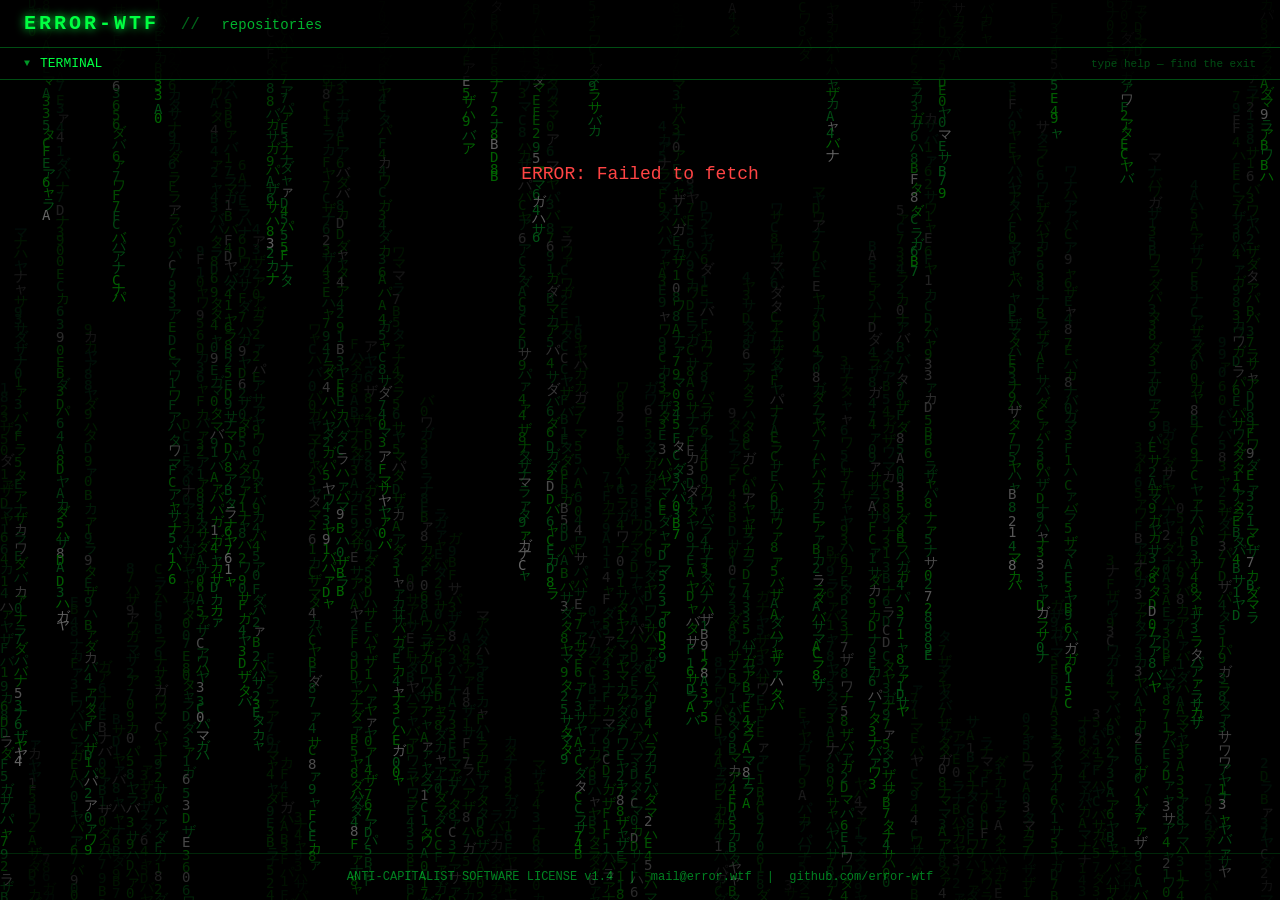
==== index.html @ 3c839986 "fix: add cache-busting version to script tags" ====
<!DOCTYPE html>
<html lang="en">
<head>
    <meta charset="UTF-8">
    <meta name="viewport" content="width=device-width, initial-scale=1.0">
    <title>error-wtf // MATRIX PORTAL</title>
    <link rel="stylesheet" href="matrix.css?v=2">
    <link rel="icon" href="data:image/svg+xml,<svg xmlns='http://www.w3.org/2000/svg' viewBox='0 0 100 100'><text y='.9em' font-size='90'>&#x1F7E2;</text></svg>">
</head>
<body>
    <canvas id="matrixCanvas"></canvas>

    <div id="app">
        <header id="header">
            <div class="header-left">
                <span class="logo" onclick="navigate('')">error-wtf</span>
                <span class="header-sep">//</span>
                <span id="breadcrumb" class="breadcrumb"></span>
            </div>
            <div class="header-right">
                <span class="header-stats" id="headerStats"></span>
            </div>
        </header>

        <main id="content"></main>

        <footer id="footer">
            <span>ANTI-CAPITALIST SOFTWARE LICENSE v1.4</span>
            <span class="footer-sep">|</span>
            <span>mail@error.wtf</span>
            <span class="footer-sep">|</span>
            <a href="https://github.com/error-wtf" target="_blank" rel="noopener">github.com/error-wtf</a>
        </footer>
    </div>

    <!-- Tetris Overlay -->
    <div id="tetrisOverlay" style="display:none;position:fixed;top:0;left:0;width:100vw;height:100vh;z-index:9999;background:rgba(0,0,0,0.95);">
        <div id="tetrisClose" style="position:absolute;top:10px;right:20px;color:#0f0;font-size:24px;cursor:pointer;z-index:10000;font-family:monospace;">✕ ESC</div>
        <iframe id="tetrisFrame" style="width:100%;height:100%;border:none;" sandbox="allow-scripts allow-same-origin"></iframe>
    </div>

    <script src="md.js?v=2"></script>
    <script src="chat.js?v=2"></script>
    <script src="app.js?v=2"></script>
</body>
</html>
---- matrix.css ----
* { margin:0; padding:0; box-sizing:border-box; }
:root { --g:#00ff41; --gd:#009922; --gg:rgba(0,255,65,0.3); --bg:#000; --bp:rgba(0,0,0,0.85); --bc:rgba(0,12,0,0.9); --bd:rgba(0,255,65,0.3); --f:'Courier New',monospace; }
html,body { height:100%; background:var(--bg); color:var(--g); font-family:var(--f); overflow-x:hidden; }
a { color:var(--g); text-decoration:none; } a:hover { color:#fff; text-shadow:0 0 8px var(--g); }
::selection { background:var(--g); color:#000; }
::-webkit-scrollbar { width:6px; } ::-webkit-scrollbar-track { background:#000; } ::-webkit-scrollbar-thumb { background:var(--gd); border-radius:3px; }
#matrixCanvas { position:fixed; top:0; left:0; width:100%; height:100%; z-index:0; pointer-events:none; opacity:0.4; }
#app { position:relative; z-index:1; min-height:100vh; display:flex; flex-direction:column; }
header { display:flex; justify-content:space-between; align-items:center; padding:12px 24px; background:var(--bp); border-bottom:1px solid var(--bd); position:sticky; top:0; z-index:50; }
.logo { font-size:20px; font-weight:bold; letter-spacing:3px; cursor:pointer; text-shadow:0 0 10px var(--g); text-transform:uppercase; } .logo:hover { color:#fff; }
.header-sep { margin:0 12px; opacity:0.4; } .breadcrumb { opacity:0.7; font-size:14px; } .breadcrumb span { cursor:pointer; } .breadcrumb span:hover { color:#fff; }
.header-stats { font-size:12px; opacity:0.5; }
main { flex:1; padding:24px; max-width:1200px; width:100%; margin:0 auto; }
footer { padding:16px 24px; border-top:1px solid var(--bd); background:var(--bp); text-align:center; font-size:12px; opacity:0.5; } .footer-sep { margin:0 8px; }
.loading { text-align:center; padding:60px; font-size:18px; animation:pulse 1.5s infinite; }
@keyframes pulse { 0%,100%{opacity:1} 50%{opacity:0.3} }
.repo-grid { display:grid; grid-template-columns:repeat(auto-fill,minmax(340px,1fr)); gap:16px; }
.repo-card { background:var(--bc); border:1px solid var(--bd); border-radius:4px; padding:20px; cursor:pointer; transition:all 0.2s; }
.repo-card:hover { border-color:var(--g); box-shadow:0 0 20px var(--gg); transform:translateY(-2px); }
.repo-name { font-size:16px; font-weight:bold; margin-bottom:8px; } .repo-desc { font-size:12px; opacity:0.6; margin-bottom:12px; line-height:1.5; max-height:36px; overflow:hidden; }
.repo-meta { display:flex; gap:16px; font-size:11px; opacity:0.5; flex-wrap:wrap; }
.repo-lang { display:inline-block; width:8px; height:8px; border-radius:50%; margin-right:4px; vertical-align:middle; }
.repo-topics { display:flex; gap:6px; flex-wrap:wrap; margin-top:8px; }
.repo-topic { font-size:10px; padding:2px 8px; border:1px solid var(--bd); border-radius:12px; opacity:0.6; }
.explorer { display:grid; grid-template-columns:280px 1fr; gap:0; min-height:70vh; border:1px solid var(--bd); border-radius:4px; overflow:hidden; }
.tree-panel { background:var(--bc); border-right:1px solid var(--bd); overflow-y:auto; padding:8px 0; max-height:80vh; }
.tree-item { padding:4px 12px; cursor:pointer; font-size:13px; white-space:nowrap; overflow:hidden; text-overflow:ellipsis; display:flex; align-items:center; gap:6px; }
.tree-item:hover { background:rgba(0,255,65,0.1); } .tree-item.active { background:rgba(0,255,65,0.15); color:#fff; }
.tree-item .icon { opacity:0.5; font-size:12px; } .tree-dir { font-weight:bold; }
.tree-indent { display:inline-block; width:16px; }
.viewer-panel { background:rgba(0,0,0,0.9); overflow:auto; max-height:80vh; }
.viewer-header { padding:12px 16px; border-bottom:1px solid var(--bd); font-size:13px; display:flex; justify-content:space-between; align-items:center; }
.viewer-content { padding:16px; font-size:13px; line-height:1.7; white-space:pre-wrap; word-break:break-word; }
.viewer-content code { color:var(--g); }
.viewer-empty { padding:60px; text-align:center; opacity:0.4; }
.repo-header { margin-bottom:24px; padding:20px; background:var(--bc); border:1px solid var(--bd); border-radius:4px; }
.repo-header h1 { font-size:22px; margin-bottom:8px; text-shadow:0 0 8px var(--gg); }
.repo-header p { font-size:13px; opacity:0.6; margin-bottom:12px; }
.repo-actions { display:flex; gap:12px; flex-wrap:wrap; }
.btn { padding:6px 16px; border:1px solid var(--g); background:transparent; color:var(--g); font-family:var(--f); font-size:12px; cursor:pointer; border-radius:4px; }
.btn:hover { background:var(--g); color:#000; }
.search-box { width:100%; padding:10px 16px; background:rgba(0,255,65,0.05); border:1px solid var(--bd); color:var(--g); font-family:var(--f); font-size:14px; margin-bottom:20px; border-radius:4px; outline:none; }
.search-box:focus { border-color:var(--g); box-shadow:0 0 10px var(--gg); }
.md-rendered { line-height:1.8; white-space:normal; }
.md-rendered h1,.md-rendered h2,.md-rendered h3,.md-rendered h4,.md-rendered h5,.md-rendered h6 { color:#fff; margin:20px 0 10px; text-shadow:0 0 6px var(--gg); }
.md-rendered h1 { font-size:1.8em; border-bottom:1px solid var(--bd); padding-bottom:8px; }
.md-rendered h2 { font-size:1.4em; border-bottom:1px solid var(--bd); padding-bottom:6px; }
.md-rendered h3 { font-size:1.2em; }
.md-rendered p { margin:8px 0; }
.md-rendered pre { background:rgba(0,255,65,0.05); padding:12px; border:1px solid var(--bd); border-radius:4px; overflow-x:auto; margin:12px 0; white-space:pre-wrap; word-break:break-word; }
.md-rendered code { color:var(--g); background:rgba(0,255,65,0.08); padding:2px 5px; border-radius:3px; font-size:0.9em; }
.md-rendered pre code { background:none; padding:0; border-radius:0; font-size:1em; }
.md-rendered a { text-decoration:underline; }
.md-rendered img { max-width:100%; border:1px solid var(--bd); margin:8px 0; border-radius:4px; }
.md-rendered table { border-collapse:collapse; width:100%; margin:12px 0; }
.md-rendered th { border:1px solid var(--bd); padding:8px 12px; font-size:12px; background:rgba(0,255,65,0.08); color:#fff; text-align:left; }
.md-rendered td { border:1px solid var(--bd); padding:6px 12px; font-size:12px; }
.md-rendered ul,.md-rendered ol { margin:8px 0; padding-left:24px; }
.md-rendered li { margin:4px 0; }
.md-rendered blockquote { border-left:3px solid var(--g); margin:12px 0; padding:8px 16px; background:rgba(0,255,65,0.03); opacity:0.85; }
.md-rendered hr { border:none; border-top:1px solid var(--bd); margin:16px 0; }
.md-rendered input[type="checkbox"] { margin-right:6px; accent-color:var(--g); }
.md-rendered del { opacity:0.5; }
/* Terminal */
.chat-bar { background:var(--bp); border-bottom:1px solid var(--bd); position:sticky; top:44px; z-index:49; }
.chat-toggle { display:flex; align-items:center; gap:10px; padding:8px 24px; cursor:pointer; font-size:13px; }
.chat-toggle:hover { background:rgba(0,255,65,0.05); }
.chat-toggle-icon { font-size:10px; opacity:0.6; }
.chat-toggle-hint { opacity:0.3; font-size:11px; margin-left:auto; }
.chat-panel { display:none; flex-direction:column; max-height:55vh; border-top:1px solid var(--bd); background:#000; }
.term-output { flex:1; overflow-y:auto; padding:12px 16px; min-height:120px; max-height:42vh; font-size:13px; line-height:1.7; }
.term-line { white-space:pre-wrap; word-break:break-word; animation:termIn .15s ease; }
@keyframes termIn { from{opacity:0} to{opacity:1} }
.term-system { color:var(--g); opacity:0.7; }
.term-green { color:var(--g); }
.term-dim { color:#888; opacity:0.6; }
.term-input { color:#0f0; opacity:0.8; }
.term-red { color:#f44; }
.term-yellow { color:#ffcc00; }
.term-default { color:var(--g); }
.term-input-row { display:flex; align-items:center; gap:8px; padding:8px 16px; border-top:1px solid var(--bd); background:rgba(0,12,0,0.95); }
.term-prompt { color:var(--g); font-size:13px; white-space:nowrap; opacity:0.8; }
.term-input { flex:1; background:transparent; border:none; color:var(--g); font-family:var(--f); font-size:13px; outline:none; caret-color:var(--g); }
.term-input::placeholder { color:rgba(0,255,65,0.2); }
@media(max-width:768px) { .explorer { grid-template-columns:1fr; } .tree-panel { max-height:30vh; } .repo-grid { grid-template-columns:1fr; } main { padding:12px; } .term-output { padding:8px 10px; } .term-input-row { padding:6px 10px; } }
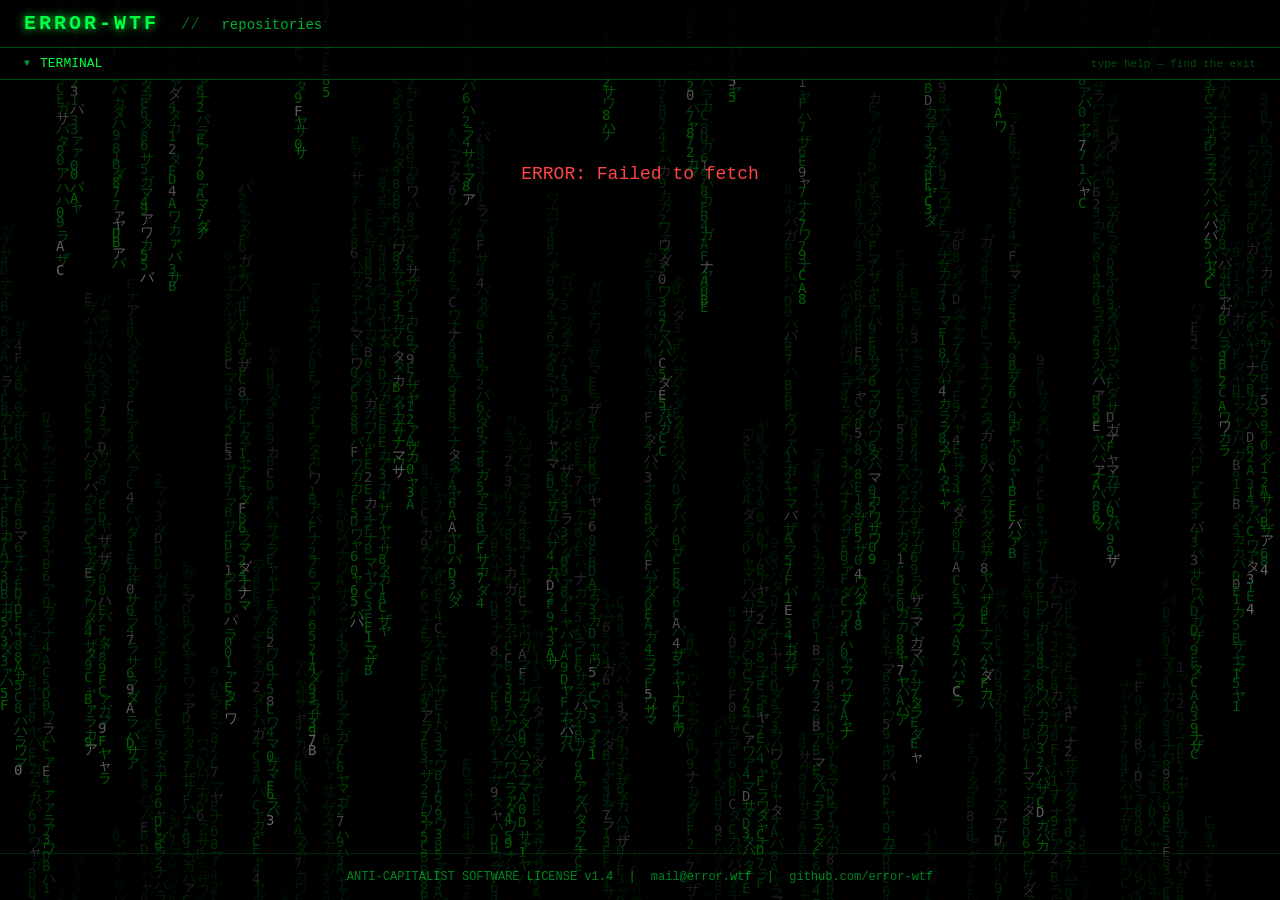
==== commit 19e60031: "bump cache version to v3 for matrix animation update" ====
--- a/index.html
+++ b/index.html
@@ -4,7 +4,7 @@
     <meta charset="UTF-8">
     <meta name="viewport" content="width=device-width, initial-scale=1.0">
     <title>error-wtf // MATRIX PORTAL</title>
-    <link rel="stylesheet" href="matrix.css?v=2">
+    <link rel="stylesheet" href="matrix.css?v=3">
     <link rel="icon" href="data:image/svg+xml,<svg xmlns='http://www.w3.org/2000/svg' viewBox='0 0 100 100'><text y='.9em' font-size='90'>&#x1F7E2;</text></svg>">
 </head>
 <body>
@@ -35,12 +35,12 @@
 
     <!-- Tetris Overlay -->
     <div id="tetrisOverlay" style="display:none;position:fixed;top:0;left:0;width:100vw;height:100vh;z-index:9999;background:rgba(0,0,0,0.95);">
-        <div id="tetrisClose" style="position:absolute;top:10px;right:20px;color:#0f0;font-size:24px;cursor:pointer;z-index:10000;font-family:monospace;">✕ ESC</div>
+        <div id="tetrisClose" style="position:absolute;top:10px;right:20px;color:#0f0;font-size:24px;cursor:pointer;z-index:10000;font-family:monospace;">&#10005; ESC</div>
         <iframe id="tetrisFrame" style="width:100%;height:100%;border:none;" sandbox="allow-scripts allow-same-origin"></iframe>
     </div>
 
-    <script src="md.js?v=2"></script>
-    <script src="chat.js?v=2"></script>
-    <script src="app.js?v=2"></script>
+    <script src="md.js?v=3"></script>
+    <script src="chat.js?v=3"></script>
+    <script src="app.js?v=3"></script>
 </body>
 </html>
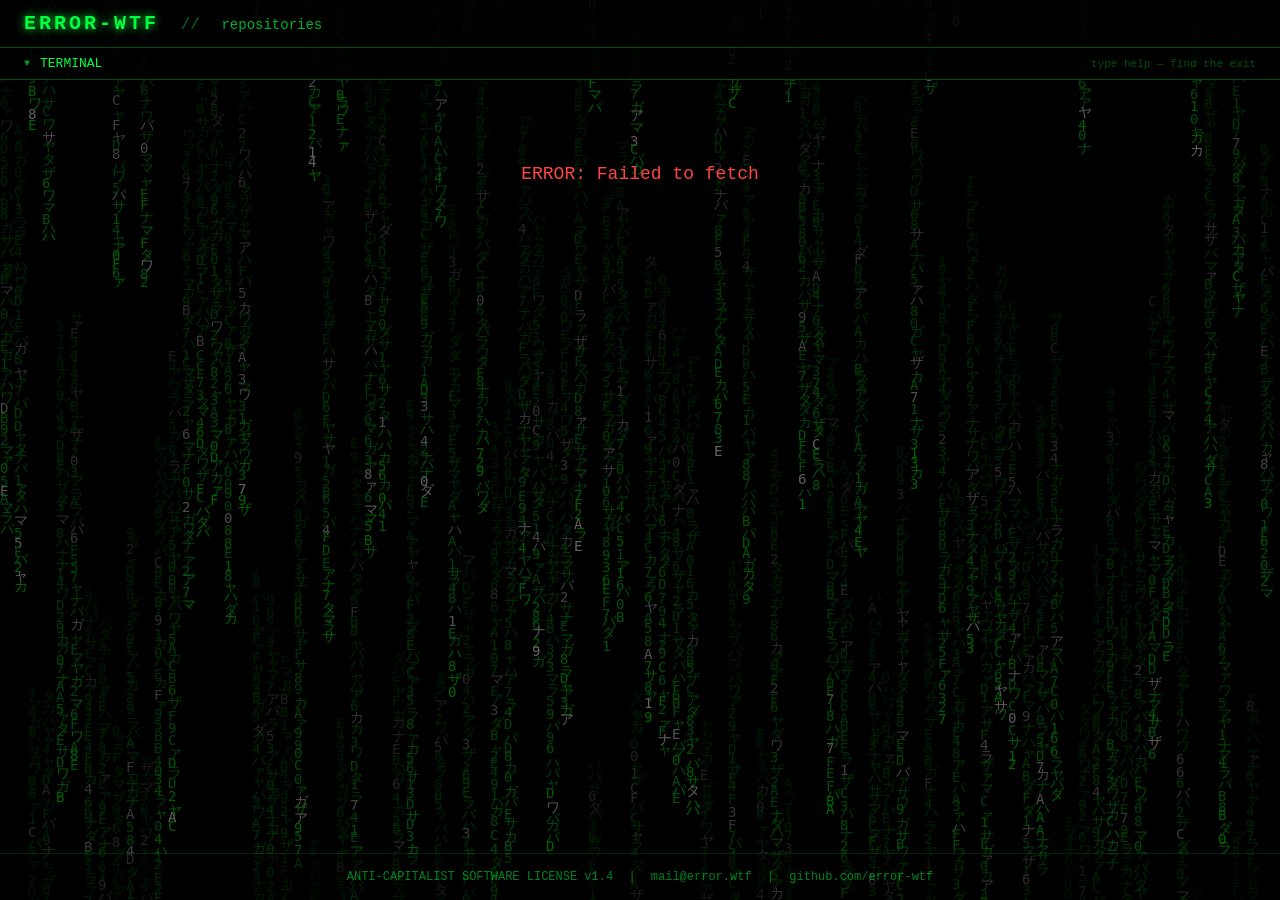
==== commit b651125d: "bump cache version to v4 for repo list update" ====
--- a/index.html
+++ b/index.html
@@ -4,7 +4,7 @@
     <meta charset="UTF-8">
     <meta name="viewport" content="width=device-width, initial-scale=1.0">
     <title>error-wtf // MATRIX PORTAL</title>
-    <link rel="stylesheet" href="matrix.css?v=3">
+    <link rel="stylesheet" href="matrix.css?v=4">
     <link rel="icon" href="data:image/svg+xml,<svg xmlns='http://www.w3.org/2000/svg' viewBox='0 0 100 100'><text y='.9em' font-size='90'>&#x1F7E2;</text></svg>">
 </head>
 <body>
@@ -39,8 +39,8 @@
         <iframe id="tetrisFrame" style="width:100%;height:100%;border:none;" sandbox="allow-scripts allow-same-origin"></iframe>
     </div>
 
-    <script src="md.js?v=3"></script>
-    <script src="chat.js?v=3"></script>
-    <script src="app.js?v=3"></script>
+    <script src="md.js?v=4"></script>
+    <script src="chat.js?v=4"></script>
+    <script src="app.js?v=4"></script>
 </body>
 </html>
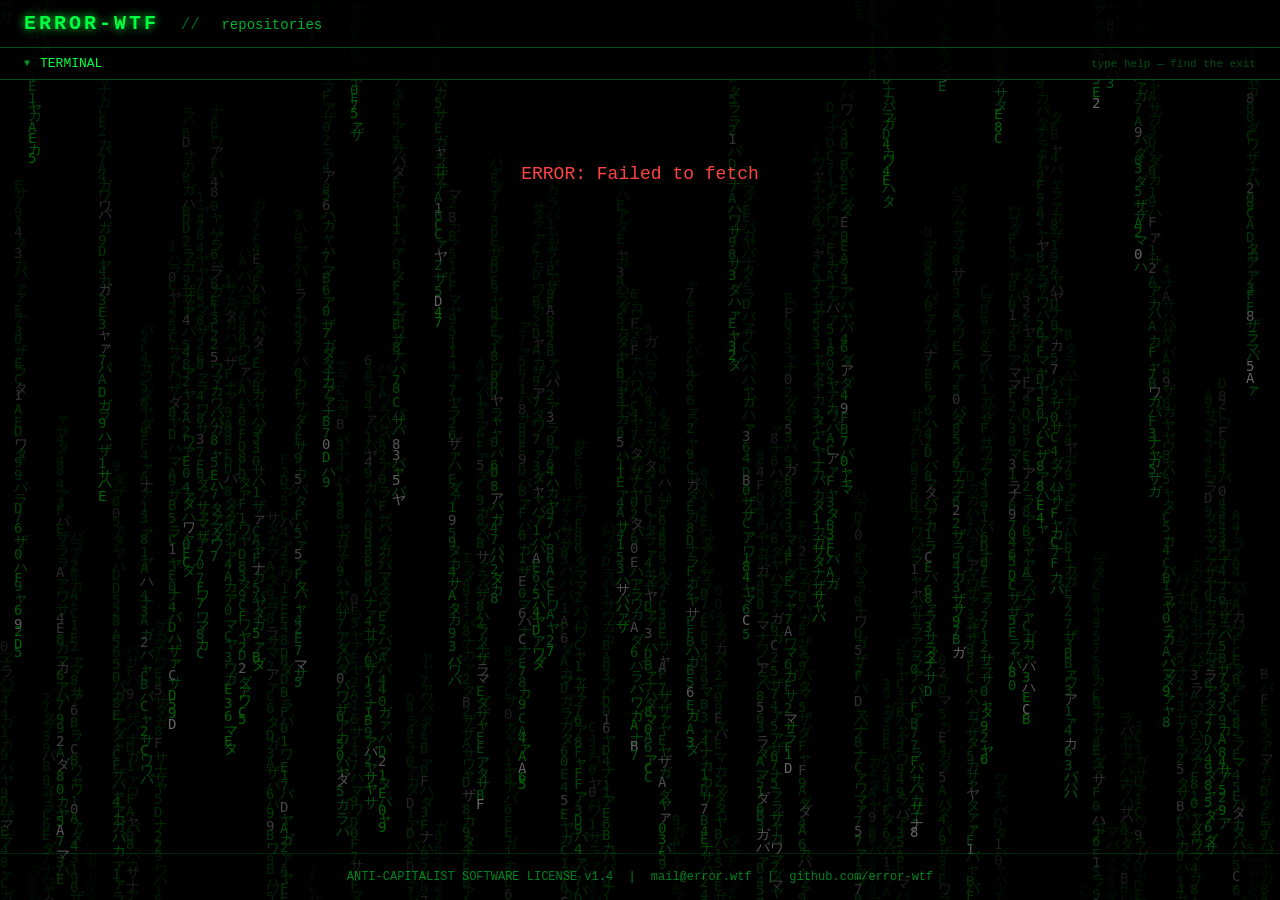
==== commit 843ba9d4: "bump cache version to v5 for /users/ endpoint fix" ====
--- a/index.html
+++ b/index.html
@@ -4,7 +4,7 @@
     <meta charset="UTF-8">
     <meta name="viewport" content="width=device-width, initial-scale=1.0">
     <title>error-wtf // MATRIX PORTAL</title>
-    <link rel="stylesheet" href="matrix.css?v=4">
+    <link rel="stylesheet" href="matrix.css?v=5">
     <link rel="icon" href="data:image/svg+xml,<svg xmlns='http://www.w3.org/2000/svg' viewBox='0 0 100 100'><text y='.9em' font-size='90'>&#x1F7E2;</text></svg>">
 </head>
 <body>
@@ -39,8 +39,8 @@
         <iframe id="tetrisFrame" style="width:100%;height:100%;border:none;" sandbox="allow-scripts allow-same-origin"></iframe>
     </div>
 
-    <script src="md.js?v=4"></script>
-    <script src="chat.js?v=4"></script>
-    <script src="app.js?v=4"></script>
+    <script src="md.js?v=5"></script>
+    <script src="chat.js?v=5"></script>
+    <script src="app.js?v=5"></script>
 </body>
 </html>
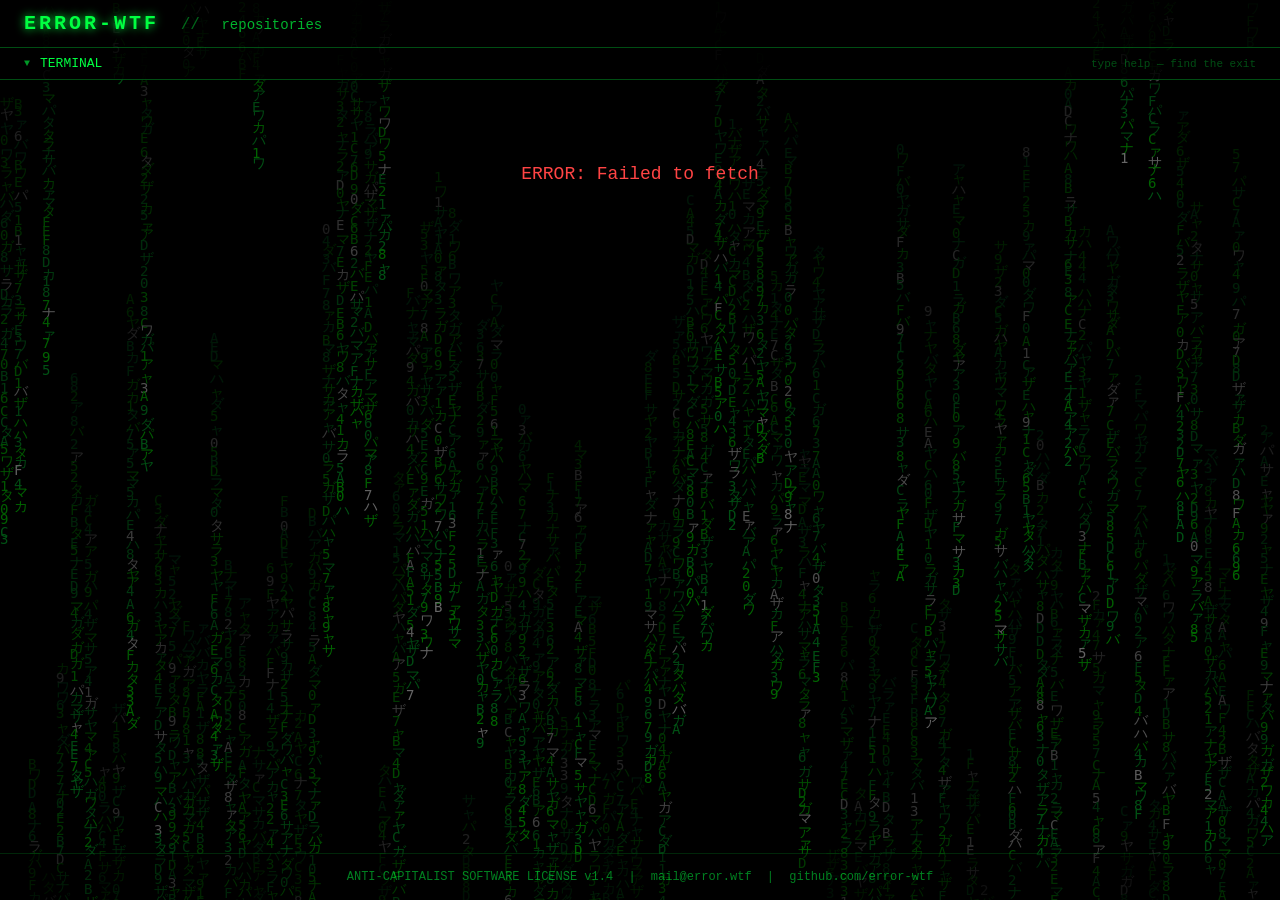
==== commit a932d4f4: "feat: add radio command to terminal (Webamp player overlay)" ====
--- a/index.html
+++ b/index.html
@@ -39,6 +39,14 @@
         <iframe id="tetrisFrame" style="width:100%;height:100%;border:none;" sandbox="allow-scripts allow-same-origin"></iframe>
     </div>
 
+    <!-- Radio Overlay -->
+    <div id="radioOverlay" style="display:none;position:fixed;top:0;left:0;width:100vw;height:100vh;z-index:9999;background:rgba(0,0,0,0.85);">
+        <div id="radioClose" style="position:absolute;top:10px;right:20px;color:#0f0;font-size:24px;cursor:pointer;z-index:10000;font-family:monospace;">&#10005; ESC</div>
+        <div style="width:100%;height:100%;display:flex;align-items:center;justify-content:center;">
+            <iframe id="radioFrame" style="width:320px;height:340px;border:none;" allow="autoplay"></iframe>
+        </div>
+    </div>
+
     <script src="md.js?v=5"></script>
     <script src="chat.js?v=5"></script>
     <script src="app.js?v=5"></script>
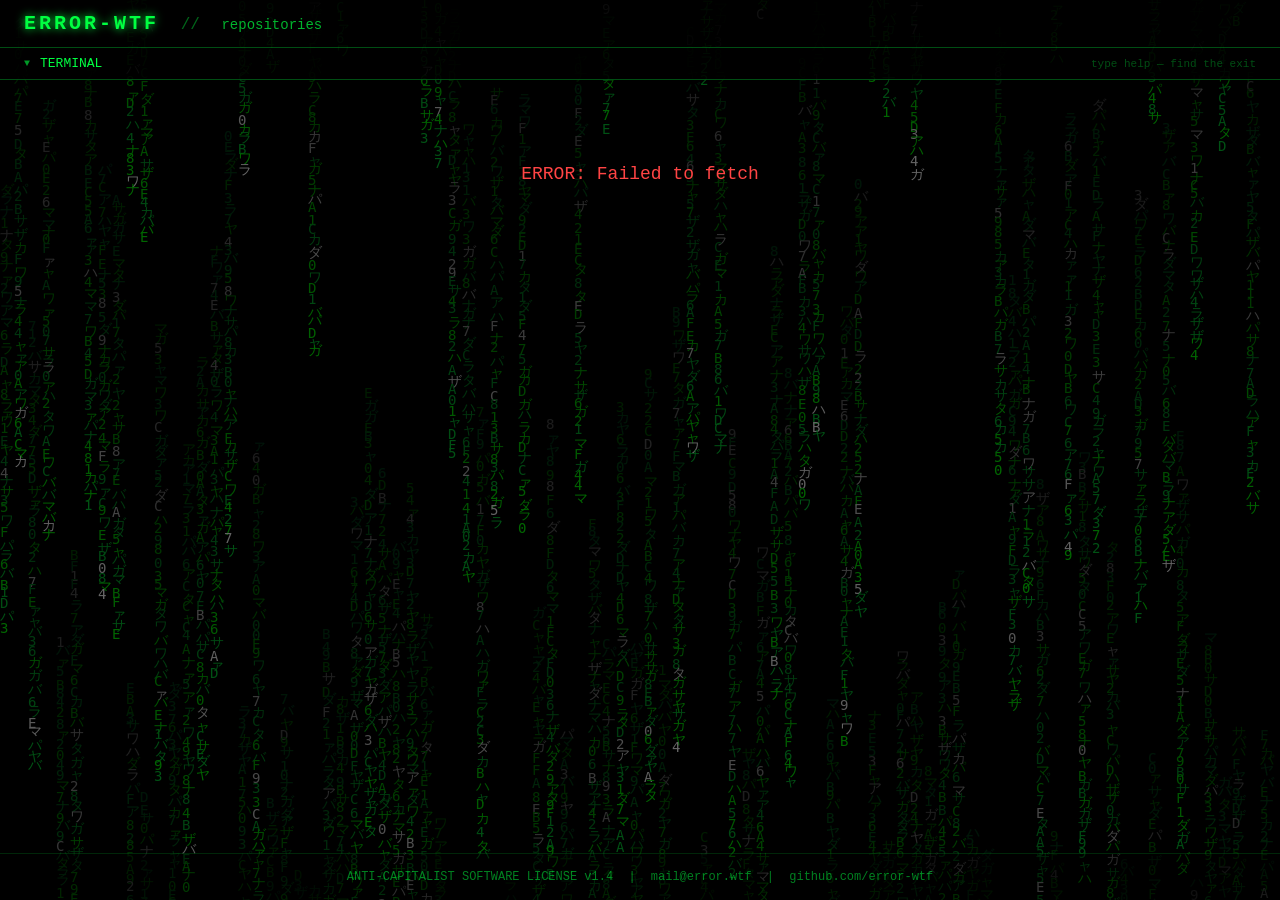
==== commit 362ebf80: "fix: resolve relative image/link paths in markdown renderer" ====
--- a/index.html
+++ b/index.html
@@ -47,8 +47,8 @@
         </div>
     </div>
 
-    <script src="md.js?v=5"></script>
-    <script src="chat.js?v=5"></script>
-    <script src="app.js?v=5"></script>
+    <script src="md.js?v=6"></script>
+    <script src="chat.js?v=6"></script>
+    <script src="app.js?v=6"></script>
 </body>
 </html>
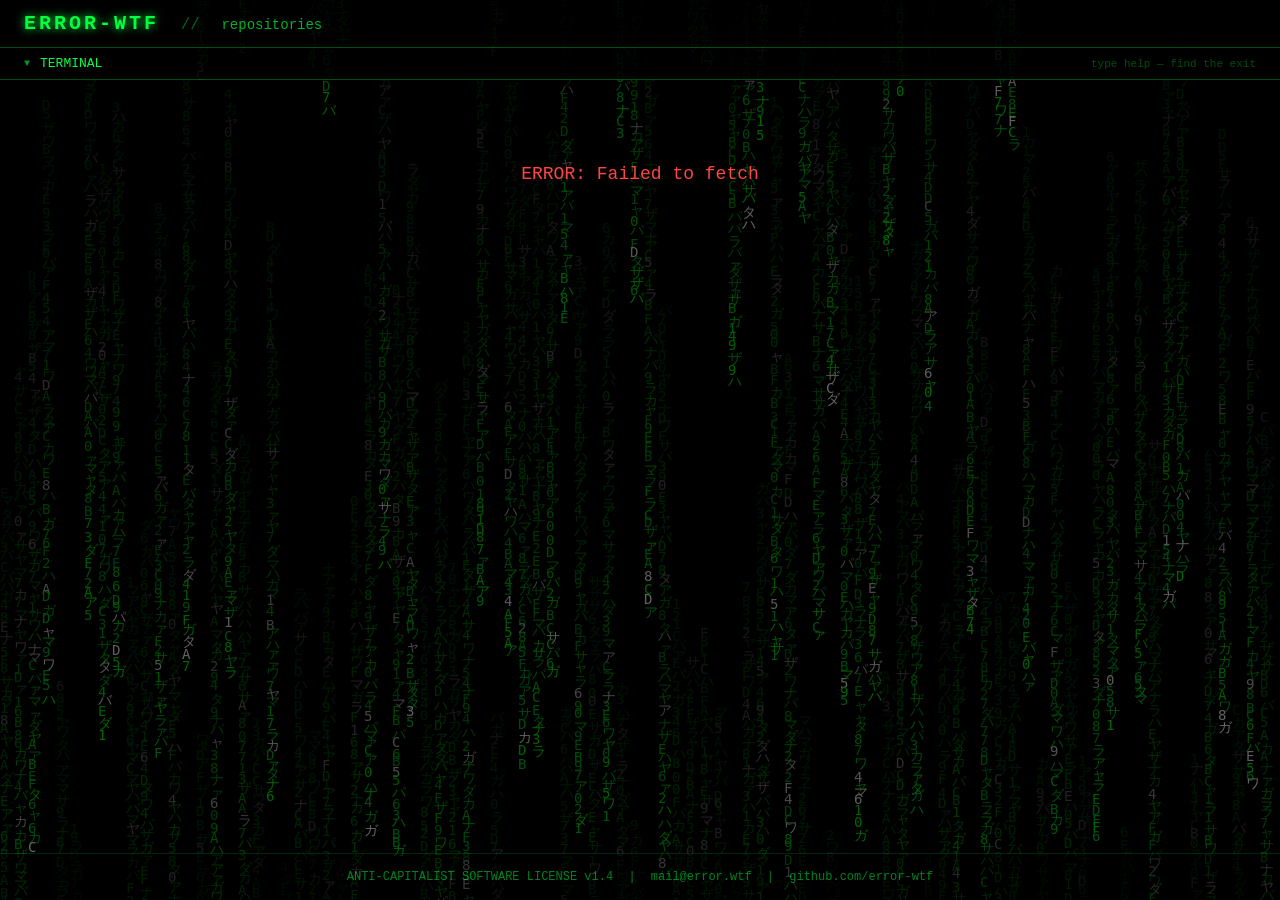
==== commit 327bead2: "feat: add autolink for bare URLs + HTML img/a passthrough in markdown renderer" ====
--- a/index.html
+++ b/index.html
@@ -47,8 +47,8 @@
         </div>
     </div>
 
-    <script src="md.js?v=6"></script>
-    <script src="chat.js?v=6"></script>
-    <script src="app.js?v=6"></script>
+    <script src="md.js?v=7"></script>
+    <script src="chat.js?v=7"></script>
+    <script src="app.js?v=7"></script>
 </body>
 </html>
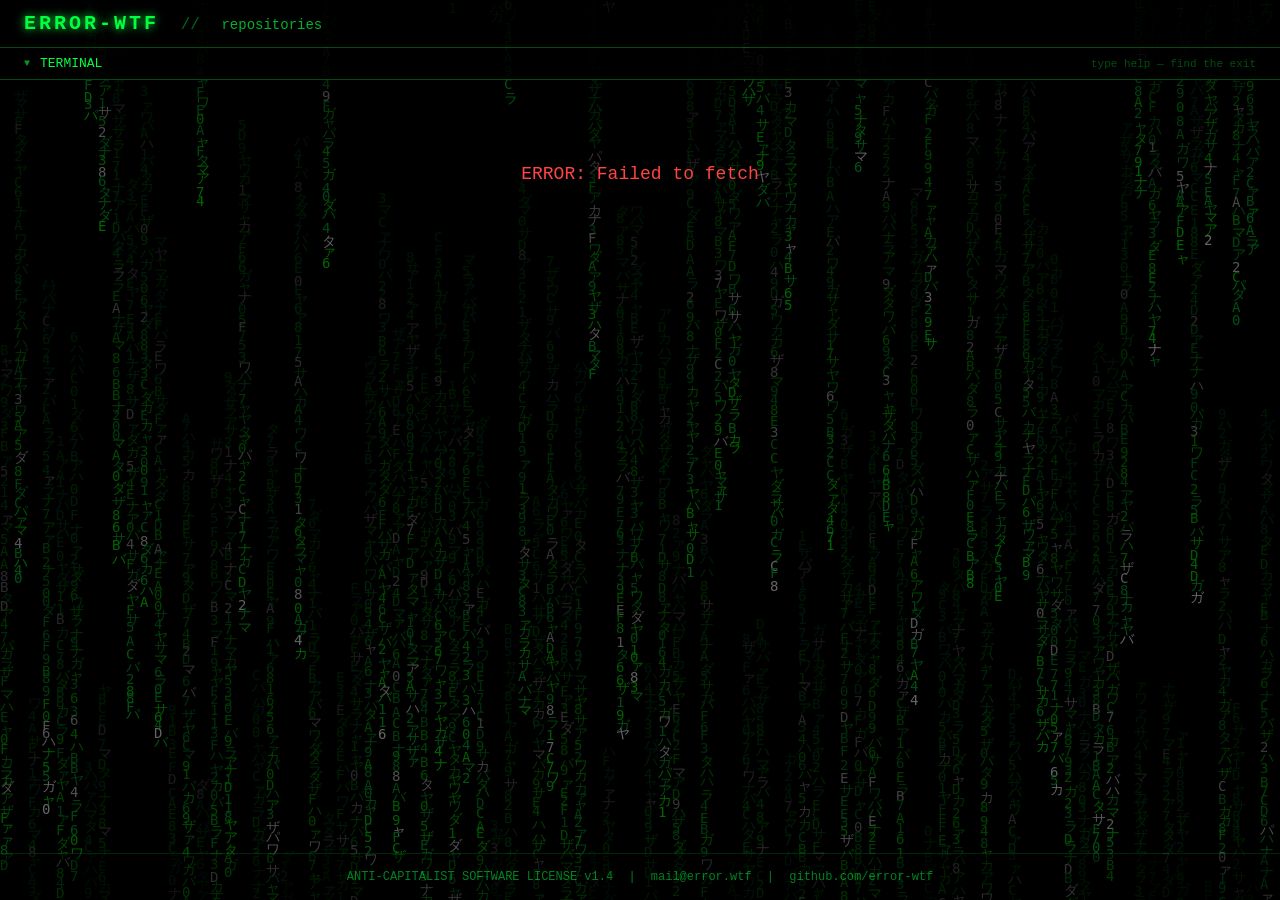
==== commit e4ca9410: "Repair Webamp radio with verified playlist relays" ====
--- a/index.html
+++ b/index.html
@@ -48,7 +48,7 @@
     </div>
 
     <script src="md.js?v=7"></script>
-    <script src="chat.js?v=7"></script>
+    <script src="chat.js?v=8"></script>
     <script src="app.js?v=7"></script>
 </body>
 </html>
